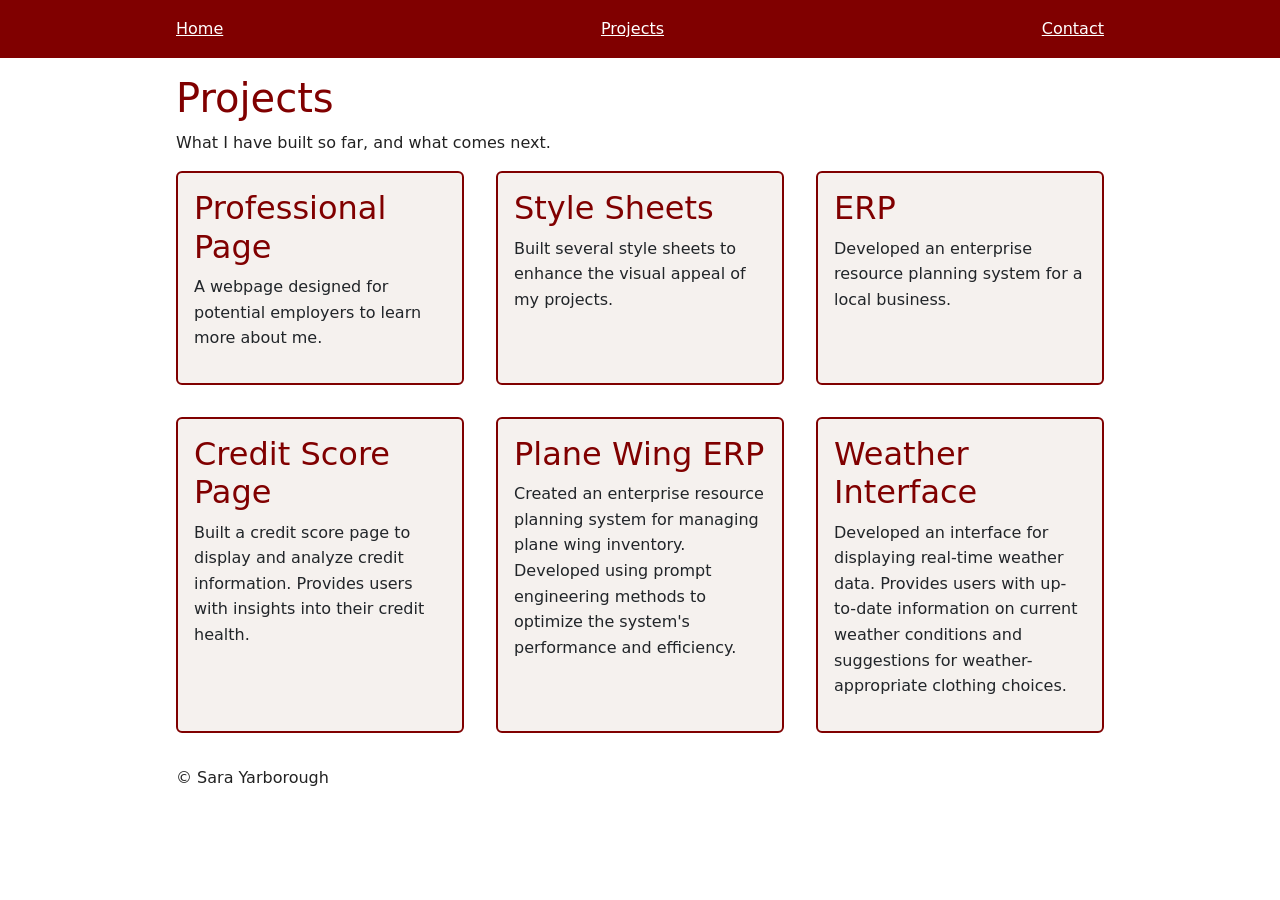
==== project.html @ 7332cdb8 "Initial commit" ====
<!DOCTYPE html>
<html lang="en">
<head>
  <meta charset="UTF-8">
  <!-- Checklist 3: the viewport meta tag -->
  <meta name="viewport" content="width=device-width, initial-scale=1">
  <title>Projects | Sara Yarborough</title>
  <link href="https://cdn.jsdelivr.net/npm/bootstrap@5.3.3/dist/css/bootstrap.min.css" rel="stylesheet">
  <link rel="stylesheet" href="styles.css">
</head>
<body>
  <header>
    <nav class="container">
      <a href="index.html">Home</a>
      <a href="project.html">Projects</a>
      <a href="contact.html">Contact</a>
    </nav>
  </header>

  <main class="container">
    <h1>Projects</h1>
    <p>What I have built so far, and what comes next.</p>

    <!-- Checklist 4: class="gallery" makes a grid. One column on a phone, three on wider screens. -->
    <section class="gallery">
      <div class="card"><h2>Professional Page</h2><p>A webpage designed for potential employers to learn more about me.</p></div>
      <div class="card"><h2>Style Sheets</h2><p>Built several style sheets to enhance the visual appeal of my projects.</p></div>
      <div class="card"><h2>ERP</h2><p>Developed an enterprise resource planning system for a local business.</p></div>
      <div class="card"><h2>Credit Score Page</h2><p>Built a credit score page to display and analyze credit information. Provides 
        users with insights into their credit health.</p></div>
      <div class="card"><h2>Plane Wing ERP</h2><p>Created an enterprise resource planning system for managing plane wing inventory. Developed
        using prompt engineering methods to optimize the system's performance and efficiency.</p></div>
      <div class="card"><h2>Weather Interface</h2><p>Developed an interface for displaying real-time weather data. 
        Provides users with up-to-date information on current weather conditions and suggestions for weather-appropriate clothing choices.

      </p></div>
    </section>
  </main>

  <footer class="container">
    <p>&copy; Sara Yarborough</p>
  </footer>
  <button class="back-to-top" type="button" aria-label="Back to top" hidden>↑ Back to Top</button>
  <script src="script.js"></script>
</body>

</html>
---- styles.css ----
/* ================================================================
   styles.css: one stylesheet for all three pages.
   Flexbox or Grid? Flexbox lines items up in ONE direction, like
   books on a shelf: the nav and the three cards. Grid places items
   in rows AND columns at once, like a chessboard: the projects.
   Mobile-first: the rules at the top are the phone layout.
   The @media block at the bottom adds columns on wider screens.
   Each "Checklist" comment matches a row of the A4 checklist.
   Checklist 7: check it in the DevTools device toolbar, at 375px
   (one column, no sideways scrolling) and at 1280px (columns).
   ================================================================ */

/* Make widths behave. Leave this line as it is. */
* { box-sizing: border-box; }

/* Your variables: change a color here, and the whole site follows */
:root {
  --brand: #800000;
  --light: #f5f1ee;
  --text: #222222;
  --space: 1rem;
}

/* The voice: typography for the whole site */
body {
  margin: 0;
  font-family: system-ui, sans-serif;
  line-height: 1.6;
  color: var(--text);
}

h1, h2, h3, a { color: var(--brand); }

/* The intro line (an id selector) */
#intro { font-size: 1.25rem; }

/* Photos and the form never get wider than the screen */
img, iframe { max-width: 100%; }

/* Checklist 6: a centered container (max-width + margin: 0 auto) */
.container {
  max-width: 960px;
  margin: 0 auto;
  padding: var(--space);
}

/* Checklist 1: the nav bar (Flexbox) */
header { background: var(--brand); }
nav {
  display: flex;
  justify-content: space-between;
  align-items: center;
  gap: var(--space);
}
nav a { color: white; }

/* Each card gets a frame (a class selector and the box model) */
.card {
  background: var(--light);
  border: 2px solid var(--brand);
  padding: var(--space);
}

/* The table: room inside each cell */
th, td { padding: 0.25rem 1rem; }

/* Center the embedded form (In-class Exercise #5) */
.contact-form {
  display: flex;
  justify-content: center;
}

.back-to-top {
  position: fixed;
  right: 1rem;
  bottom: 1rem;
  z-index: 10;
  border: 0;
  border-radius: 0.5rem;
  padding: 0.75rem 1rem;
  background: var(--brand);
  color: white;
  cursor: pointer;
}

.back-to-top[hidden] { display: none; }

/* Checklist 5, part 1 (mobile-first): the phone layout comes first.
   These rules work on every screen. 1fr makes one column, so the
   cards and the projects stack. Checklist 4: display: grid. */
.cards, .gallery {
  display: grid;
  grid-template-columns: 1fr;
  gap: 2rem;
}

/* Checklist 5, part 2: this media query ADDS columns on wider screens.
   min-width: 600px means "only when the screen is 600px or wider".
   On a phone, the browser skips this whole block, so one column stays. */
@media (min-width: 600px) {
  /* Checklist 2: the three cards sit in one row (Flexbox + gap) */
  .cards {
    display: flex;
    gap: 2rem;
  }
  /* Checklist 4: the projects get three columns */
  .gallery {
    grid-template-columns: repeat(3, 1fr);
  }
}
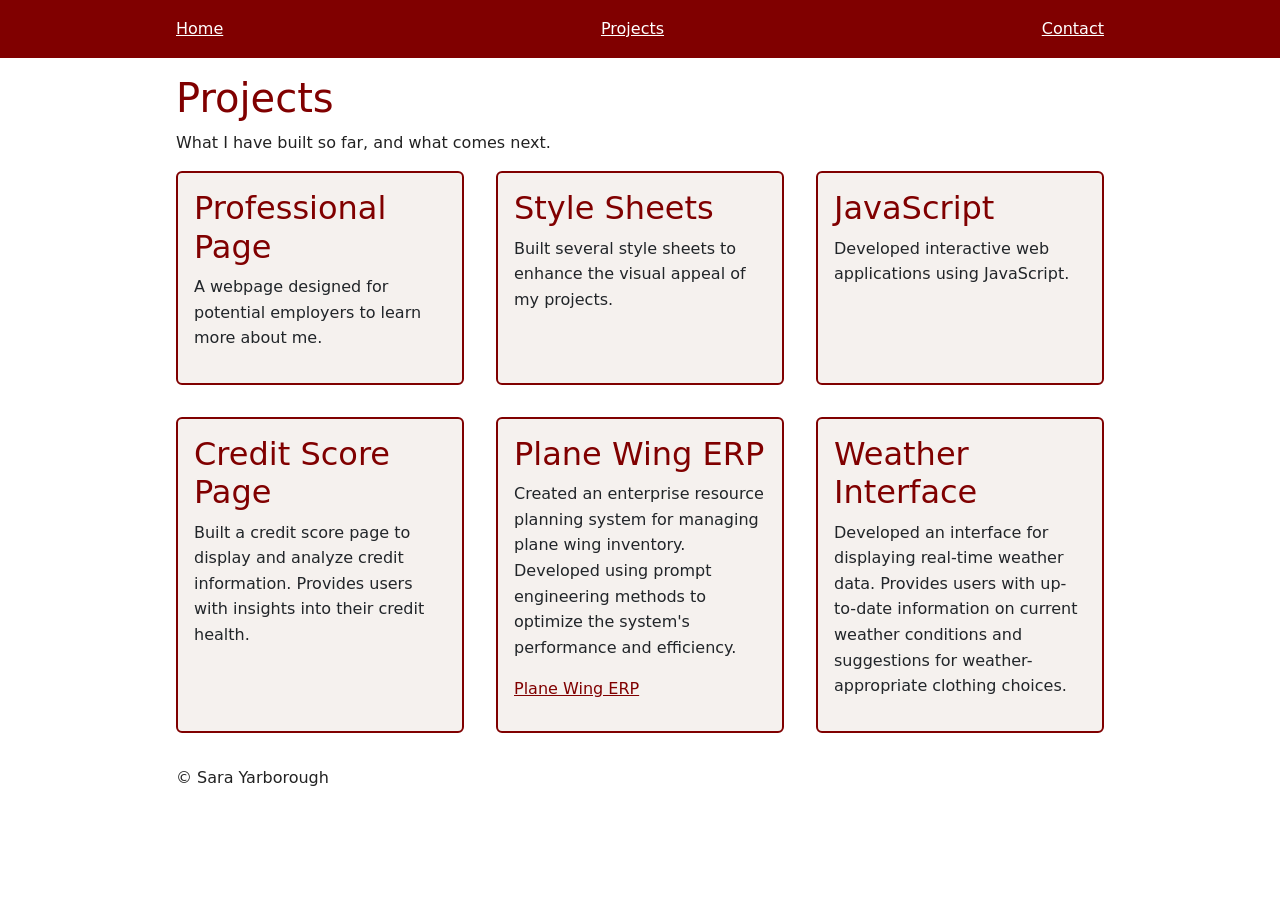
==== commit 8e8f0575: "Added Links to Projects." ====
--- a/project.html
+++ b/project.html
@@ -25,11 +25,13 @@
     <section class="gallery">
       <div class="card"><h2>Professional Page</h2><p>A webpage designed for potential employers to learn more about me.</p></div>
       <div class="card"><h2>Style Sheets</h2><p>Built several style sheets to enhance the visual appeal of my projects.</p></div>
-      <div class="card"><h2>ERP</h2><p>Developed an enterprise resource planning system for a local business.</p></div>
+      <div class="card"><h2>JavaScript</h2><p>Developed interactive web applications using JavaScript.</p></div>
       <div class="card"><h2>Credit Score Page</h2><p>Built a credit score page to display and analyze credit information. Provides 
         users with insights into their credit health.</p></div>
       <div class="card"><h2>Plane Wing ERP</h2><p>Created an enterprise resource planning system for managing plane wing inventory. Developed
-        using prompt engineering methods to optimize the system's performance and efficiency.</p></div>
+        using prompt engineering methods to optimize the system's performance and efficiency.</p>
+        <a href="https://github.com/sarayarborough/Plane-Wing-ERP" target="_blank" rel="noopener">Plane Wing ERP</a>
+      </div>
       <div class="card"><h2>Weather Interface</h2><p>Developed an interface for displaying real-time weather data. 
         Provides users with up-to-date information on current weather conditions and suggestions for weather-appropriate clothing choices.
 
